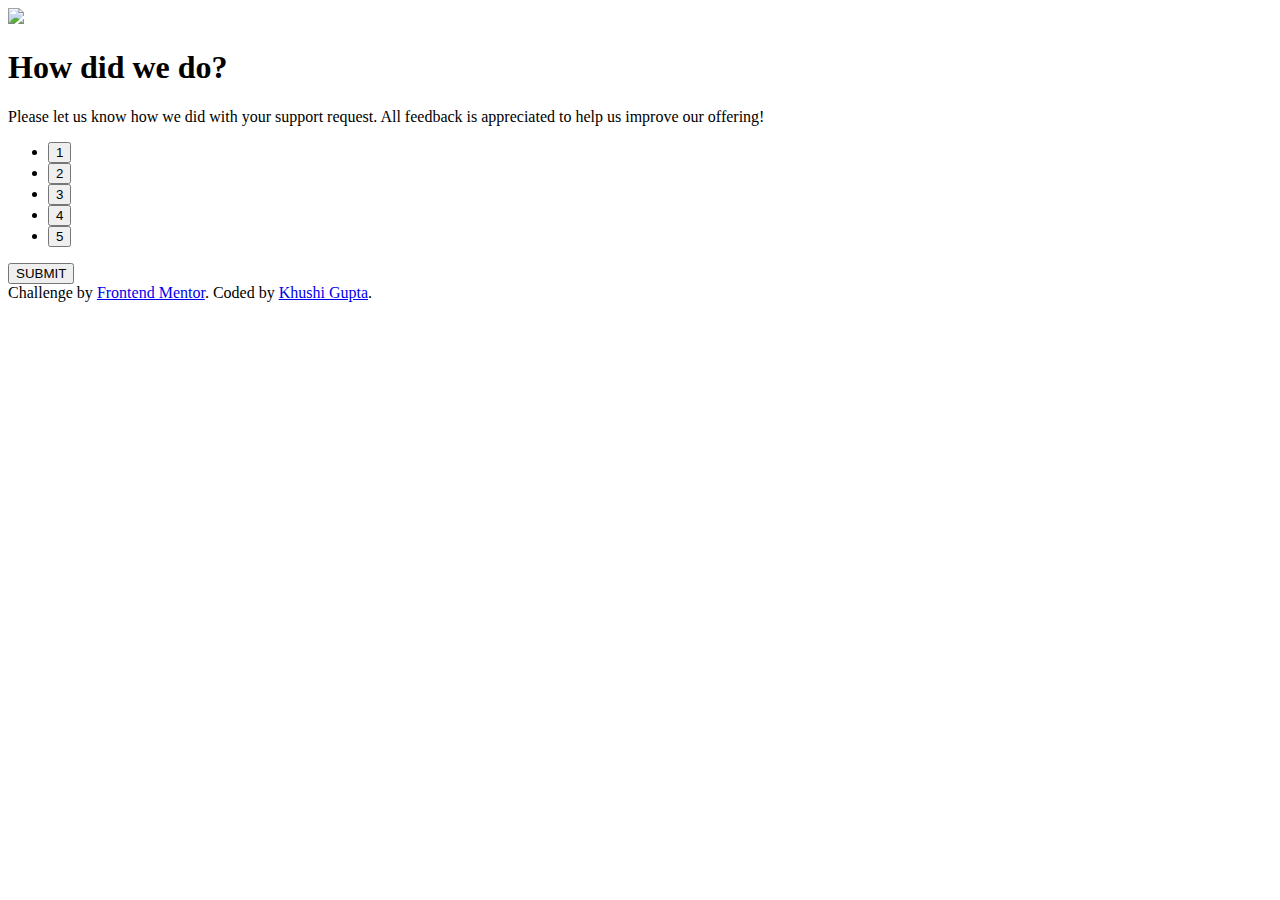
==== Interactive-Card-Rating/index.html @ 30db7054 "Create index.html" ====
<!DOCTYPE html>
<html lang="en">
<head>
  <meta charset="UTF-8">
  <meta name="viewport" content="width=device-width, initial-scale=1.0"> <!-- displays site properly based on user's device -->

  <link rel="icon" type="image/png" sizes="32x32" href="./images/favicon-32x32.png">
  <link rel="stylesheet" href="style.css">
  <title>Frontend Mentor | Interactive rating component</title>
</head>
<body>
  <!-- Rating state start -->
  <div class="container">
    <img src="./images/icon-star.svg"/>
    <h1>How did we do?</h1>

    <p>
      Please let us know how we did with your support request. All feedback is
      appreciated to help us improve our offering!
    </p>

    <ul>
      <li><button class="btn">1</button></li>
      <li><button class="btn">2</button></li>
      <li><button class="btn">3</button></li>
      <li><button class="btn">4</button></li>
      <li><button class="btn">5</button></li>
    </ul>

    <button class="btn-submit" id="submit-rating">SUBMIT</button>
  </div>

  <!-- Rating state end -->

  <!-- Thank you state start -->
  <div class="thank-you">
    <img src="./images/illustration-thank-you.svg"/>
    <p class="gray">
      You selected <span id="rating">1</span> out of 5
    </p>

    <h2>Thank you!</h2>

    <p>
      We appreciate you taking the time to give a rating. If you ever need
      more support, don’t hesitate to get in touch!
    </p>
  <!-- Thank you state end -->
  </div>

  <script>
  const mainContainer = document.querySelector(".container");
const thanksContainer = document.querySelector(".thank-you");
const submitButton = document.querySelector('#submit-rating');
var actualRating = document.querySelector('#rating');
var givenRatings = document.querySelectorAll('.btn');

thanksContainer.style.display = 'none';

submitButton.addEventListener("click", myFunction);

    function myFunction(){
        mainContainer.style.display = "none";
        thanksContainer.style.display = "block";
        actualRating.innerHTML = givenRatings.innerHTML;
    }



    </script>
  
  <div class="attribution">
    Challenge by <a href="https://www.frontendmentor.io?ref=challenge" target="_blank">Frontend Mentor</a>. 
    Coded by <a href="#">Khushi Gupta</a>.
  </div>
</body>
</html>
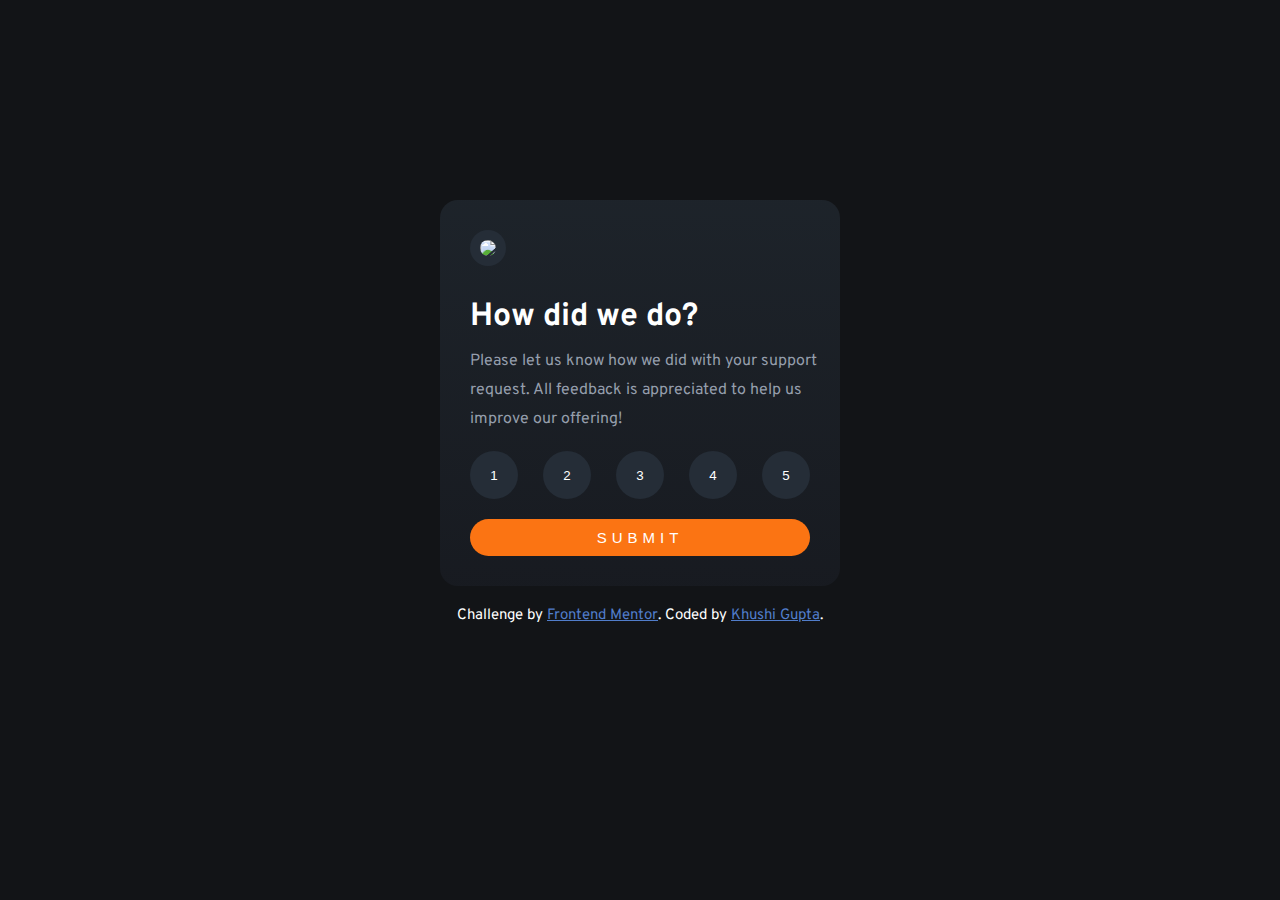
==== commit 8a796b1c: "Update index.html" ====
--- a/Interactive-Card-Rating/index.html
+++ b/Interactive-Card-Rating/index.html
@@ -20,11 +20,11 @@
     </p>
 
     <ul>
-      <li><button class="btn">1</button></li>
-      <li><button class="btn">2</button></li>
-      <li><button class="btn">3</button></li>
-      <li><button class="btn">4</button></li>
-      <li><button class="btn">5</button></li>
+      <li><button class="btn" onclick="updateRating(1)">1</button></li>
+      <li><button class="btn" onclick="updateRating(2)">2</button></li>
+      <li><button class="btn" onclick="updateRating(3)">3</button></li>
+      <li><button class="btn" onclick="updateRating(4)">4</button></li>
+      <li><button class="btn" onclick="updateRating(5)">5</button></li>
     </ul>
 
     <button class="btn-submit" id="submit-rating">SUBMIT</button>
@@ -48,26 +48,33 @@
   <!-- Thank you state end -->
   </div>
 
-  <script>
+<script>
   const mainContainer = document.querySelector(".container");
-const thanksContainer = document.querySelector(".thank-you");
-const submitButton = document.querySelector('#submit-rating');
-var actualRating = document.querySelector('#rating');
-var givenRatings = document.querySelectorAll('.btn');
+  const thanksContainer = document.querySelector(".thank-you");
+  const submitButton = document.querySelector('#submit-rating');
+  var actualRating = document.querySelector('#rating');
+  // var givenRatings = document.querySelectorAll('.btn');
+  
+  thanksContainer.style.display = 'none';
 
-thanksContainer.style.display = 'none';
-
-submitButton.addEventListener("click", myFunction);
-
+  submitButton.addEventListener("click", myFunction);
+  
+  let Rating = 0;
+  
+  function updateRating(newRating){
+    Rating = newRating;
+    actualRating.innerHTML = Rating;
+  }
+  // givenRatings.addEventListener("click", function givenRatings(newRating){
+  //   updateRating(newRating);
+  // })
     function myFunction(){
         mainContainer.style.display = "none";
         thanksContainer.style.display = "block";
-        actualRating.innerHTML = givenRatings.innerHTML;
+        updateRating(newRating);
     }
 
-
-
-    </script>
+</script>
   
   <div class="attribution">
     Challenge by <a href="https://www.frontendmentor.io?ref=challenge" target="_blank">Frontend Mentor</a>. 
--- a/Interactive-Card-Rating/style.css
+++ b/Interactive-Card-Rating/style.css
@@ -0,0 +1,107 @@
+@import url("https://fonts.googleapis.com/css2?family=Overpass:wght@400;700&display=swap");
+* {
+    margin: 0;
+    padding: 0;
+    box-sizing: border-box;
+    list-style: none;
+}
+body{
+    font-family: "Overpass", sans-serif;
+    display: flex;
+    flex-direction: column;
+    align-items: center;
+    justify-content: center;
+    background-color: hsl(216, 12%, 8%);
+    padding: 200px;
+}
+.container{
+    background-image: linear-gradient(to bottom,hsl(212, 18%, 14%),hsl(220, 16%, 11%));
+    padding: 30px;
+    border-radius: 2vh;
+    max-width: 400px;
+}
+.container img {
+    padding: 10px;
+    border-radius: 50%;
+    background-color: hsl(213, 19%, 18%);
+    margin-bottom: 25px;
+} 
+.container h1{
+  color: #fff;
+  margin: 0px 0px 10px;
+}
+p{
+    color: hsl(217, 12%, 63%);
+    line-height: 1.8;
+    width: 105%;
+}
+.container ul {
+    display: flex;
+    align-items: center;
+    justify-content: space-between;
+}
+.container ul li {
+    margin: 18px 0px 20px 0px;
+}
+.btn {
+    background-color: hsl(213, 19%, 18%);
+    width: 3rem;
+    height: 3rem;
+    color: #ffffff;
+    border: none;
+    border-radius: 50%;
+    transition: 0.3s;
+    cursor: pointer;
+}
+.btn:hover {
+    background-color: hsl(217, 12%, 63%);
+}
+.btn-submit {
+    background-color: hsl(25, 97%, 53%);
+    padding: 10px;
+    width: 100%;
+    border: none;
+    border-radius: 30px;
+    letter-spacing: 5px;
+    font-size: 15px;
+    cursor: pointer;
+    color: #fff;
+    transition: 0.3s;
+}
+.btn-submit:hover {
+    background-color: #fff;
+    color: hsl(25, 97%, 53%);
+}
+.btn:focus {
+    background-color: hsl(25, 97%, 53%);
+}
+
+/* THANK YOU */
+.thank-you{
+    background-image: linear-gradient(to bottom,hsl(212, 18%, 14%),hsl(220, 16%, 11%));
+    padding: 30px;
+    text-align: center;
+    border-radius: 2vh;
+    max-width: 400px;
+}
+.gray{
+    background-color: hsl(213, 19%, 18%);
+    color: hsl(25, 97%, 53%);
+    padding: 3px;
+    border-radius: 30px;
+    margin: 10px 0px 25px 0px;
+}
+.thank-you h2{
+    color: #fff;
+    margin: 0px 0px 20px 0px;
+}
+
+/* ATTRIBUTION */
+.attribution{
+    font-size: 15px;
+    color: #fff;
+    margin-top: 20px;
+}
+.attribution a{
+    color: #517dca;
+}
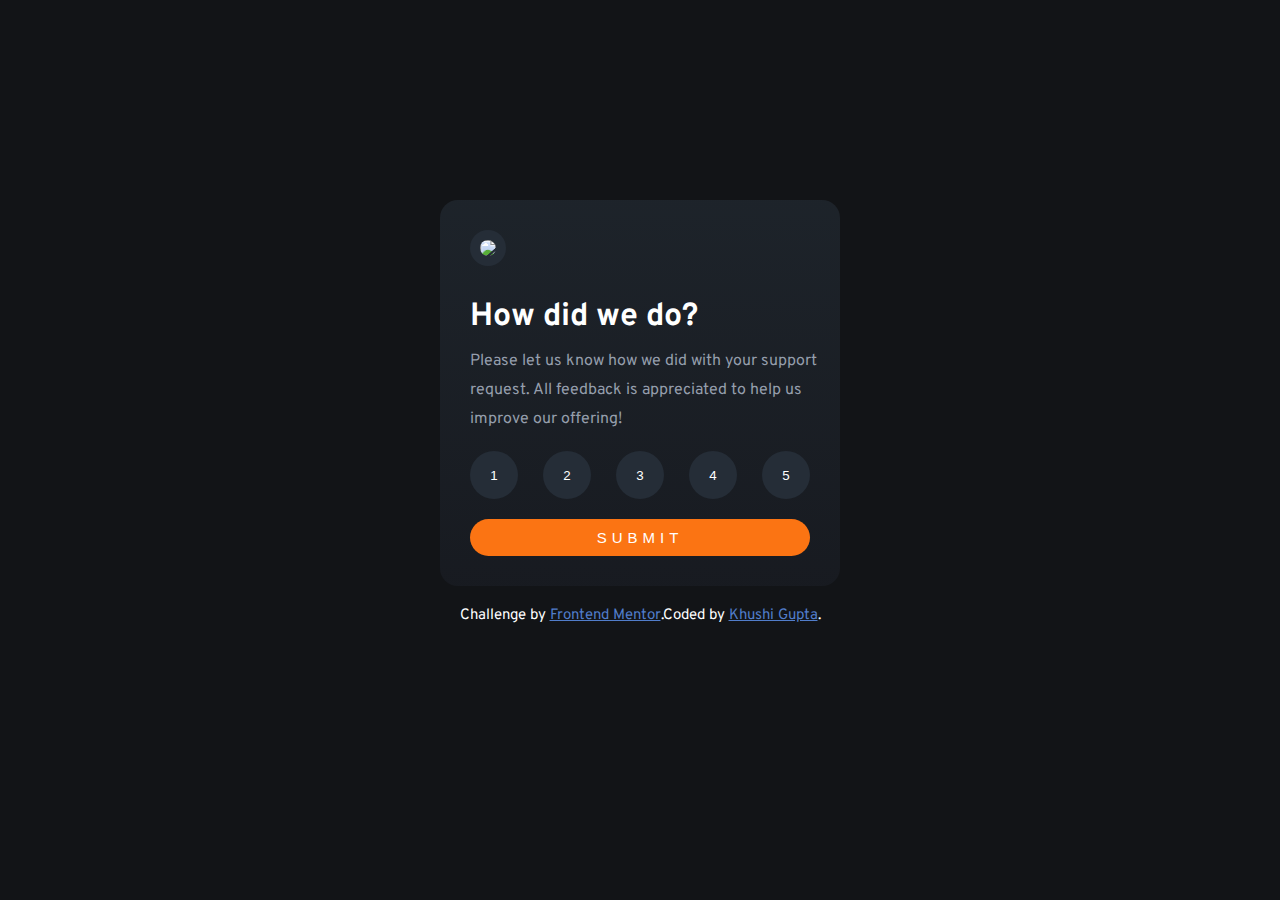
==== commit d108ca91: "Update index.html" ====
--- a/Interactive-Card-Rating/index.html
+++ b/Interactive-Card-Rating/index.html
@@ -3,15 +3,15 @@
 <head>
   <meta charset="UTF-8">
   <meta name="viewport" content="width=device-width, initial-scale=1.0"> <!-- displays site properly based on user's device -->
-
   <link rel="icon" type="image/png" sizes="32x32" href="./images/favicon-32x32.png">
   <link rel="stylesheet" href="style.css">
   <title>Frontend Mentor | Interactive rating component</title>
 </head>
 <body>
+
   <!-- Rating state start -->
   <div class="container">
-    <img src="./images/icon-star.svg"/>
+    <img src="images/star.png"/>
     <h1>How did we do?</h1>
 
     <p>
@@ -34,7 +34,7 @@
 
   <!-- Thank you state start -->
   <div class="thank-you">
-    <img src="./images/illustration-thank-you.svg"/>
+    <img src="images/th.jpg"/>
     <p class="gray">
       You selected <span id="rating">1</span> out of 5
     </p>
@@ -54,7 +54,7 @@
   const submitButton = document.querySelector('#submit-rating');
   var actualRating = document.querySelector('#rating');
   // var givenRatings = document.querySelectorAll('.btn');
-  
+
   thanksContainer.style.display = 'none';
 
   submitButton.addEventListener("click", myFunction);
@@ -77,8 +77,7 @@
 </script>
   
   <div class="attribution">
-    Challenge by <a href="https://www.frontendmentor.io?ref=challenge" target="_blank">Frontend Mentor</a>. 
-    Coded by <a href="#">Khushi Gupta</a>.
+    Challenge by <a href="https://www.frontendmentor.io?ref=challenge" target="_blank">Frontend Mentor</a>.Coded by <a href="#">Khushi Gupta</a>.
   </div>
 </body>
 </html>
--- a/Interactive-Card-Rating/style.css
+++ b/Interactive-Card-Rating/style.css
@@ -83,6 +83,7 @@
     text-align: center;
     border-radius: 2vh;
     max-width: 400px;
+    min-width: 300px;
 }
 .gray{
     background-color: hsl(213, 19%, 18%);
@@ -101,6 +102,8 @@
     font-size: 15px;
     color: #fff;
     margin-top: 20px;
+    width: 400px;
+    text-align: center;
 }
 .attribution a{
     color: #517dca;
